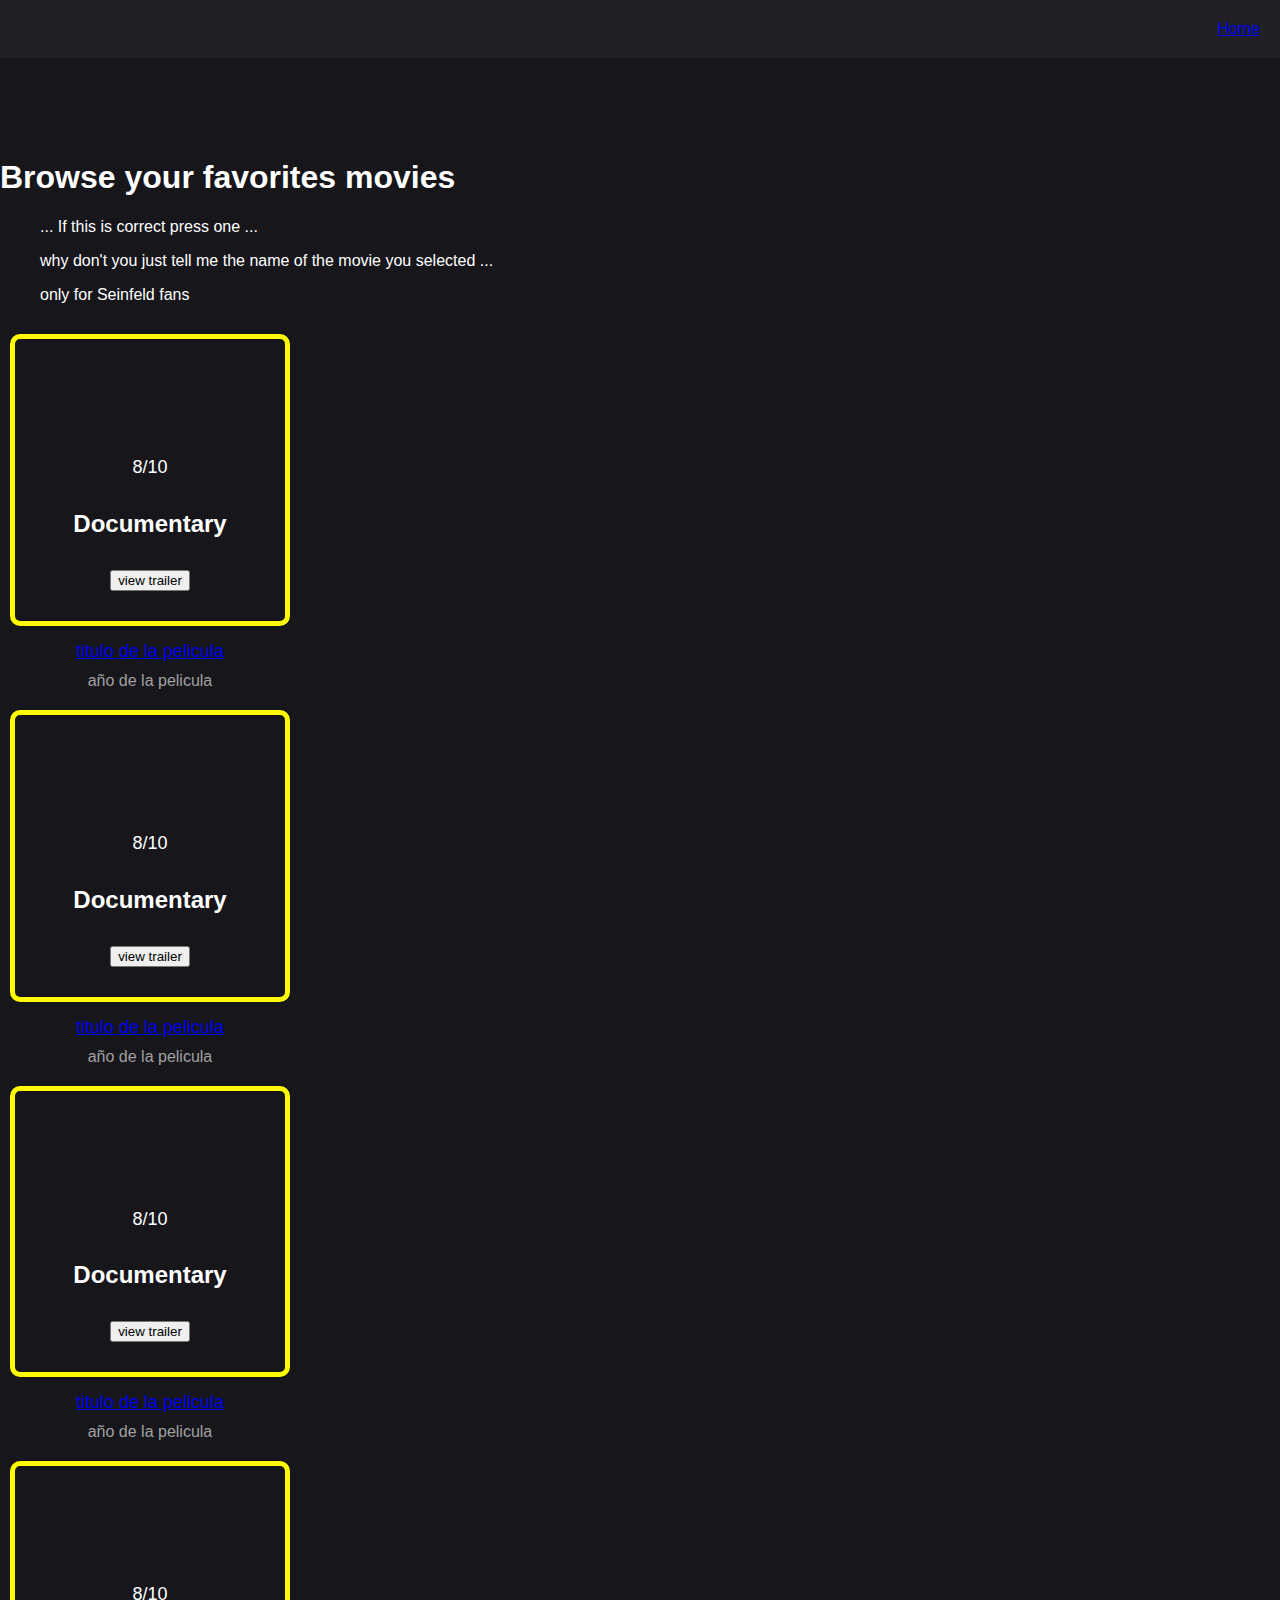
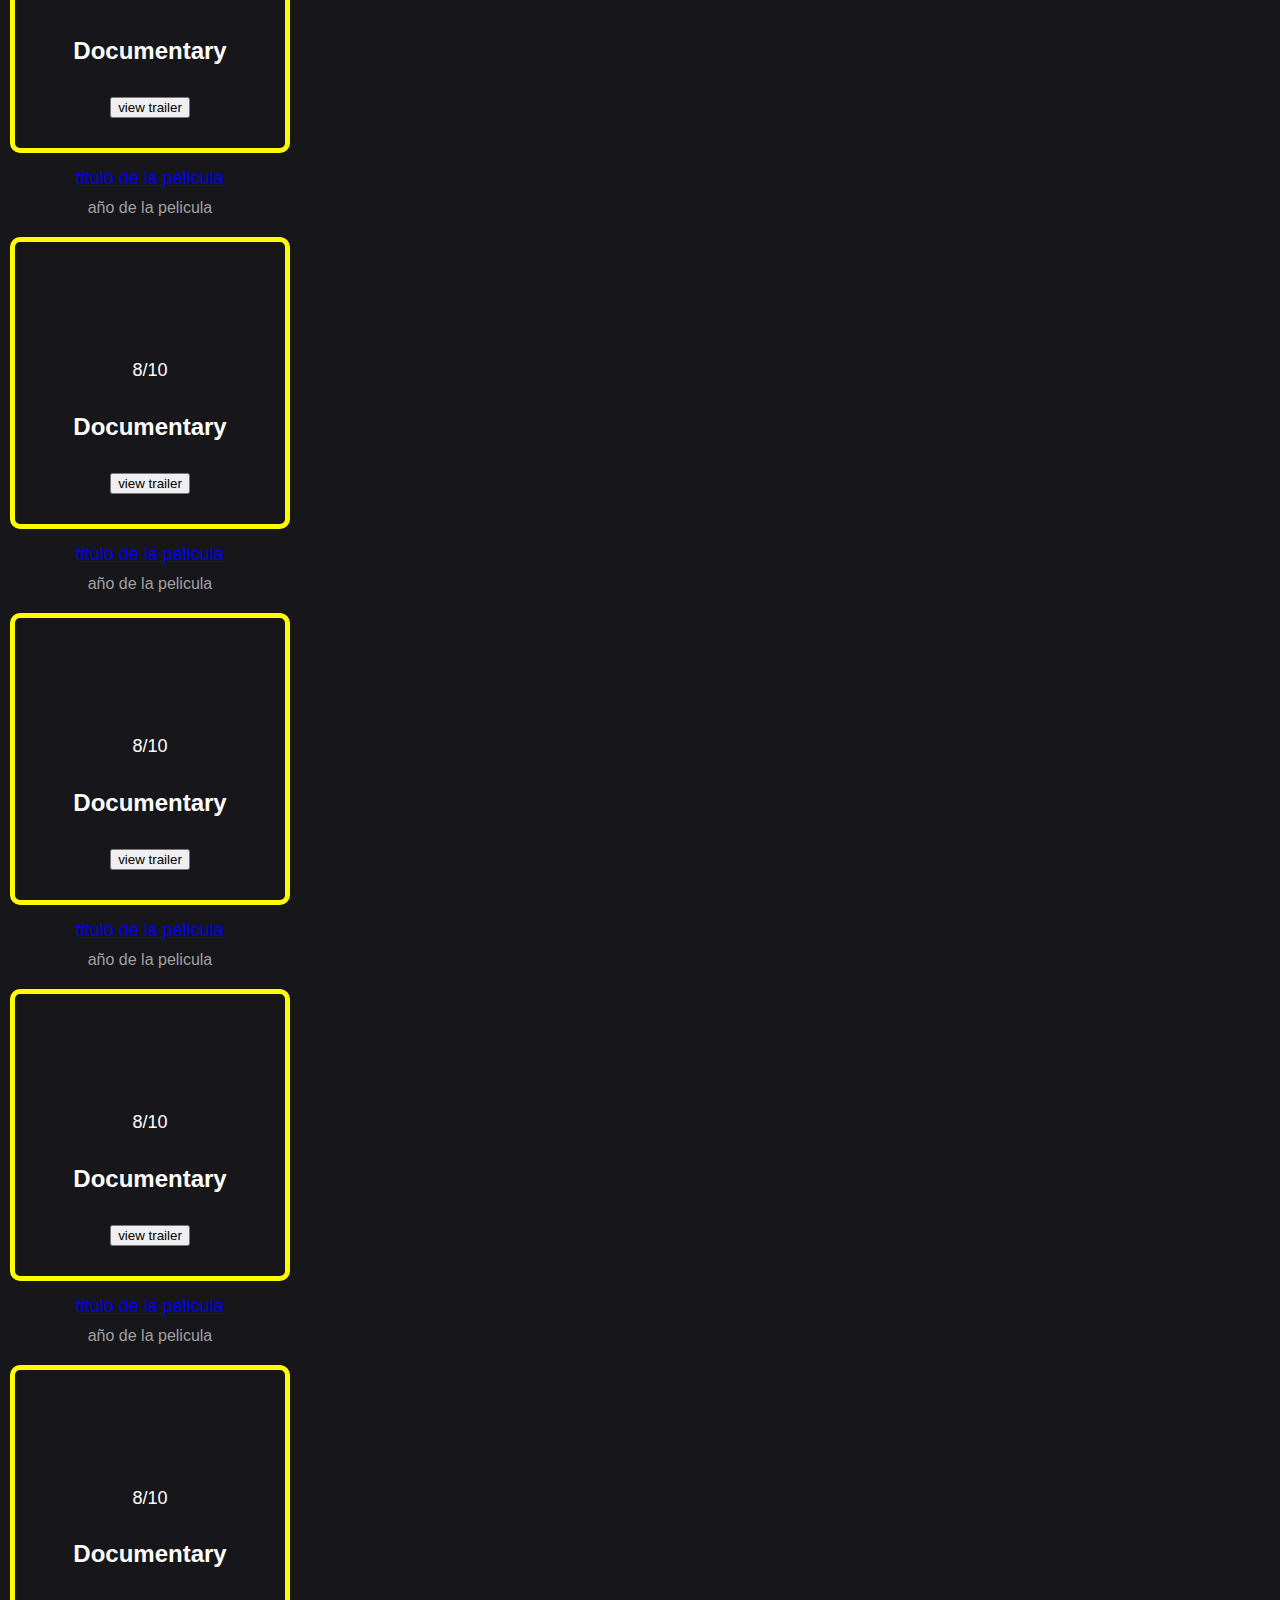
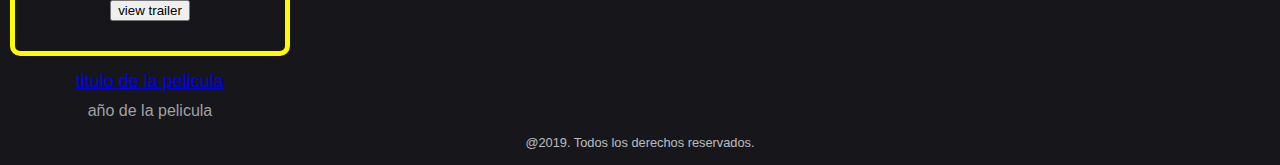
==== practica/index.html @ 7d9dc4d6 "practica" ====
<!DOCTYPE html>
<html lang="en">
<head>
    <meta charset="UTF-8">
    <meta name="viewport" content="width=device-width, initial-scale=1.0">
    <meta http-equiv="X-UA-Compatible" content="ie=edge">
    <title>Browse movies</title>
    <link rel="stylesheet" href="css/styles.css">
</head>
<body>
    <header class="header">
        <div class="row clearfix">
            <div class="col-6">
                <!-- colocar el logo. con link a inicio. -->
            </div>
            <div class="col-6">
                <nav>
                    <ul>
                        <li><a href="/">Home</a></li>
                        <!-- colocar link a la sección movies -->
                    </ul>
                </nav>
            </div>
        </div>
    </header>
    <main class="main">
        <div class="row clearfix">
            <div class="col-12">
                <h1>Browse your favorites movies</h1>
            </div>
        </div>
        <div class="row clearfix">
            <div class="col-12">
                <article class="article">
                    <div class="row">
                        <blockquote>
                            <p>... If this is correct press one ...</p>
                            <p>why don't you just tell me the name of the movie you selected ...</p>
                            <p>only for Seinfeld fans</p>
                        </blockquote>
                    </div>
                    <ul class="movies card-content">
                        <li class="card">
                            <figure>
                                <!-- verificar todas las imágenes y colocar el path y alt correspondiente -->
                                <img class="cover-image" src="path a la imagen" alt="">
                                <!-- agregar un atributo a la etiqueta figcaption que se llame data-image y cuyo valor sea = el título de la película. -->
                                <!-- repetir en todos los figcaptions -->
                                <figcaption><!-- <figcaption data-image="" -->
                                    <span class="icon-star"></span>
                                    <span class="rating">8/10</span>
                                    <h4>Documentary</h4>
                                    <button>view trailer</button>
                                </figcaption>
                            </figure>
                            <div class="movie-data">
                                <!-- colocar el nombre e inventar una año de la pelicula -->
                                <a href="#">titulo de la pelicula</a>
                                <div class="year-date">año de la pelicula</div>
                            </div>
                        </li>
                        <li class="card">
                            <figure>
                                <!-- verificar todas las imágenes y colocar el path y alt correspondiente -->
                                <img class="cover-image" src="path a la imagen" alt="">
                                <!-- agregar un atributo a la etiqueta figcaption que se llame data-image y cuyo valor sea = el título de la película. -->
                                <!-- repetir en todos los figcaptions -->
                                <figcaption>
                                    <!-- <figcaption data-image="" -->
                                    <span class="icon-star"></span>
                                    <span class="rating">8/10</span>
                                    <h4>Documentary</h4>
                                    <button>view trailer</button>
                                </figcaption>
                            </figure>
                            <div class="movie-data">
                                <!-- colocar el nombre e inventar una año de la pelicula -->
                                <a href="#">titulo de la pelicula</a>
                                <div class="year-date">año de la pelicula</div>
                            </div>
                        </li>
                        <li class="card">
                            <figure>
                                <!-- verificar todas las imágenes y colocar el path y alt correspondiente -->
                                <img class="cover-image" src="path a la imagen" alt="">
                                <!-- agregar un atributo a la etiqueta figcaption que se llame data-image y cuyo valor sea = el título de la película. -->
                                <!-- repetir en todos los figcaptions -->
                                <figcaption>
                                    <!-- <figcaption data-image="" -->
                                    <span class="icon-star"></span>
                                    <span class="rating">8/10</span>
                                    <h4>Documentary</h4>
                                    <button>view trailer</button>
                                </figcaption>
                            </figure>
                            <div class="movie-data">
                                <!-- colocar el nombre e inventar una año de la pelicula -->
                                <a href="#">titulo de la pelicula</a>
                                <div class="year-date">año de la pelicula</div>
                            </div>
                        </li>
                        <li class="card">
                            <figure>
                                <!-- verificar todas las imágenes y colocar el path y alt correspondiente -->
                                <img class="cover-image" src="path a la imagen" alt="">
                                <!-- agregar un atributo a la etiqueta figcaption que se llame data-image y cuyo valor sea = el título de la película. -->
                                <!-- repetir en todos los figcaptions -->
                                <figcaption>
                                    <!-- <figcaption data-image="" -->
                                    <span class="icon-star"></span>
                                    <span class="rating">8/10</span>
                                    <h4>Documentary</h4>
                                    <button>view trailer</button>
                                </figcaption>
                            </figure>
                            <div class="movie-data">
                                <!-- colocar el nombre e inventar una año de la pelicula -->
                                <a href="#">titulo de la pelicula</a>
                                <div class="year-date">año de la pelicula</div>
                            </div>
                        </li>
                        <li class="card">
                            <figure>
                                <!-- verificar todas las imágenes y colocar el path y alt correspondiente -->
                                <img class="cover-image" src="path a la imagen" alt="">
                                <!-- agregar un atributo a la etiqueta figcaption que se llame data-image y cuyo valor sea = el título de la película. -->
                                <!-- repetir en todos los figcaptions -->
                                <figcaption>
                                    <!-- <figcaption data-image="" -->
                                    <span class="icon-star"></span>
                                    <span class="rating">8/10</span>
                                    <h4>Documentary</h4>
                                    <button>view trailer</button>
                                </figcaption>
                            </figure>
                            <div class="movie-data">
                                <!-- colocar el nombre e inventar una año de la pelicula -->
                                <a href="#">titulo de la pelicula</a>
                                <div class="year-date">año de la pelicula</div>
                            </div>
                        </li>
                        <li class="card">
                            <figure>
                                <!-- verificar todas las imágenes y colocar el path y alt correspondiente -->
                                <img class="cover-image" src="path a la imagen" alt="">
                                <!-- agregar un atributo a la etiqueta figcaption que se llame data-image y cuyo valor sea = el título de la película. -->
                                <!-- repetir en todos los figcaptions -->
                                <figcaption>
                                    <!-- <figcaption data-image="" -->
                                    <span class="icon-star"></span>
                                    <span class="rating">8/10</span>
                                    <h4>Documentary</h4>
                                    <button>view trailer</button>
                                </figcaption>
                            </figure>
                            <div class="movie-data">
                                <!-- colocar el nombre e inventar una año de la pelicula -->
                                <a href="#">titulo de la pelicula</a>
                                <div class="year-date">año de la pelicula</div>
                            </div>
                        </li>
                        <li class="card">
                            <figure>
                                <!-- verificar todas las imágenes y colocar el path y alt correspondiente -->
                                <img class="cover-image" src="path a la imagen" alt="">
                                <!-- agregar un atributo a la etiqueta figcaption que se llame data-image y cuyo valor sea = el título de la película. -->
                                <!-- repetir en todos los figcaptions -->
                                <figcaption>
                                    <!-- <figcaption data-image="" -->
                                    <span class="icon-star"></span>
                                    <span class="rating">8/10</span>
                                    <h4>Documentary</h4>
                                    <button>view trailer</button>
                                </figcaption>
                            </figure>
                            <div class="movie-data">
                                <!-- colocar el nombre e inventar una año de la pelicula -->
                                <a href="#">titulo de la pelicula</a>
                                <div class="year-date">año de la pelicula</div>
                            </div>
                        </li>
                        <li class="card">
                            <figure>
                                <!-- verificar todas las imágenes y colocar el path y alt correspondiente -->
                                <img class="cover-image" src="path a la imagen" alt="">
                                <!-- agregar un atributo a la etiqueta figcaption que se llame data-image y cuyo valor sea = el título de la película. -->
                                <!-- repetir en todos los figcaptions -->
                                <figcaption>
                                    <!-- <figcaption data-image="" -->
                                    <span class="icon-star"></span>
                                    <span class="rating">8/10</span>
                                    <h4>Documentary</h4>
                                    <button>view trailer</button>
                                </figcaption>
                            </figure>
                            <div class="movie-data">
                                <!-- colocar el nombre e inventar una año de la pelicula -->
                                <a href="#">titulo de la pelicula</a>
                                <div class="year-date">año de la pelicula</div>
                            </div>
                        </li>
                    </ul>
                </article>
            </div>
        </div>
    </main>
    <footer>
        <div class="row">
            <div class="col-12">
                <p>@2019. Todos los derechos reservados.</p>
            </div>
        </div>
    </footer>
    <div class="modal hidden">
       <div class="modal-container">
            <div class="modal-header">
                <h2>Comprar tickets</h2>
                <p>Selecciona la cantidad de tickets que quieres comprar</p>
                <button class="icon-cerrar"></button>
            </div>
            <div class="modal-content">
                <form action="">
                    <div class="form-group">
                        <label for="nombre">Nombre del titular del ticket</label>
                        <input type="text" name="nombre" id="nombre" placeholder="escribe el nombre del titular del ticket">
                    </div>
                    <div class="form-group">
                        <label for="cantidad">Cantidad de tickets</label>
                        <input type="number" name="cantidad" id="cantidad" placeholder="elige la cantidad de tickets a comprar">
                    </div>
                    <div class="form-group">
                        <p>Confirma si la película es la correcta</p>
                        <p id="pelicula"></p>
                        <input type="checkbox" name="confirmacion" id="confirmacion"><label for="confirmacion">Si, la película es la correcta</label>
                    </div>
                    <div class="form-group">
                        <div id="messages"></div>
                        <input type="submit" value="confirmar y crear ticket">
                    </div>
                </form>
            </div>
       </div>
    </div>
    <!-- linkeamos nuestro html al javascript -->
</body>
</html>
---- practica/css/styles.css ----
*,
*:before,
*:after {
    box-sizing: border-box;
}
/* crear la clase clearfix para que no se colapsen los elementos que tienen hijos flotados */

body {
    margin: 0;
    background: #16161b;
    font-family: rubik, Arial, Helvetica, sans-serif;
    color: white;
}
/* establecer que la row tenga un ancho máximo de 1080px y un ancho del 100%, además debe estar centrada. */
.row {

}
/* las columnas deben flotar a la izquierda, deben tener un ancho máximo de 50% y un ancho del 100%; */
.col-6 {

}
.col-6:last-of-type {
    text-align: right;
}
ul {
    list-style: none;
    padding: 0;
    margin: 0;
}
/* los items de la lista deben tener una propiedad display que les permita colocarse uno al lado del otro, pero al mismo tiempo
entender ordenes del tipo margin, padding, width o height */
li {

}
nav li {
    margin-right: 20px;
}
/* quitar el subrayado de los links, y hacer que el color sea blanco*/
a {
 
}
img {
    max-width: 100%;
}
figure {
    margin:0;
}
.hidden {
    opacity: 0;
    transform: scale(0);
}
/* el icono de estrella debe tener como fondo la imagen estrella-roja.png */
.icon-star {

    background-size: contain;
    display: block;
    width: 60px;
    height: 60px;
    margin: 0 auto;
}
.icon-cerrar {
    border: 0;
    background: 0;
    margin: 0;
    padding: 0;
    width: 40px;
    height: 40px;
    position: absolute;
    right: 20px;
    top: 30px;
    outline: 0;
}
.icon-cerrar:before,
.icon-cerrar:after {
    content: '';
    width: 30px;
    height: 5px;
    background: orangered;
    display: block;
    position: absolute;
    top: 20px;
    left: 10px;
    transform: rotate(135deg);
}
.icon-cerrar:after {
    transform: rotate(225deg);
}
/* el header debe tener una posición fija, de modo que si hago scroll se mueva con el viewport. */
.header {
    padding: 20px 0;
    background: #202025;

}
.main {
    padding-top: 80px;
}
.card-content {
    width: 100%;
    text-align: center;
    margin-top: 30px;
}
.card {
    margin: 20px 10px 10px;
    width: calc((100% / 4) - 40px);
}
.card img {
    border-radius: 10px;
}
.card figure {
    border: 5px solid rgb(255, 251, 0);
    border-radius: 10px;
    margin-bottom: 10px;

    /* debe tener una posición relativa a sí mismo */
}
.card figure figcaption {
    border-radius: 10px;

    /* debe estar posicionado de manera absoluta respecto del elemento figure.
    Debe ir desde el extremo superior izquierdo hasta el extremo inferior derecho.
    */
  
    padding: 30px;
    /* cambiar la opacidad a 0 */
    transition: 0.5s ease;
}
/* después de haber realizado la dos últimas reglas, descomentar la que sigue */
/*
.card figure:hover figcaption {
    opacity: 1;
    background: rgba(0,0,0,0.8);
}*/
.card .rating {
    display: block;
    margin-top: 10px;
    font-size: 18px;
}
.card figure h4 {
    font-size: 24px;
}
.movie-data {
    margin: 15px 0;
}
.movie-data a {
    font-size: 18px;
    font-weight: 500;
}
.year-date {
    color: rgb(161, 161, 161);
    margin-top: 10px;
}
footer {
    margin: 15px 0;
}
footer p {
    text-align: center;
    opacity: 0.7;
    font-size: 80%;
}
.modal:before {
    content: '';
    position: fixed;
    top: 0;
    left:0;
    right:0;
    bottom: 0;
    height: 100%;
    background:rgba(0,0,0,0.8);
}
.modal-container {
    position: fixed;
    top: 50%;
    left: 50%;
    transform: translate(-50%, -50%);
    width: 100%;
    background: white;
    max-width: 1080px;
    margin: 0 auto;
    padding: 30px;
    color: #4d4d53;
    border-radius: 10px;
}
.modal h2 {
    margin-top:0;
}
.form-group {
    margin: 10px 0;
}
.form-group input:not([type="checkbox"]) {
    width: 100%;
    margin: 10px 0;
    padding: 7px 10px;
}
input[type="checkbox"] {
    margin: 10px 10px 10px 0;
}
.form-group p {
    margin: 0;
}
.form-group input[type="submit"] {
    background: darkorange;
    color: white;
    border: 0;
    border-radius: 10px;
    font-size: 18px;
}
#pelicula {
    padding: 5px 10px;
    margin: 15px 0;
    background: orangered;
    color: white;
}
#messages {
    color: red;
}
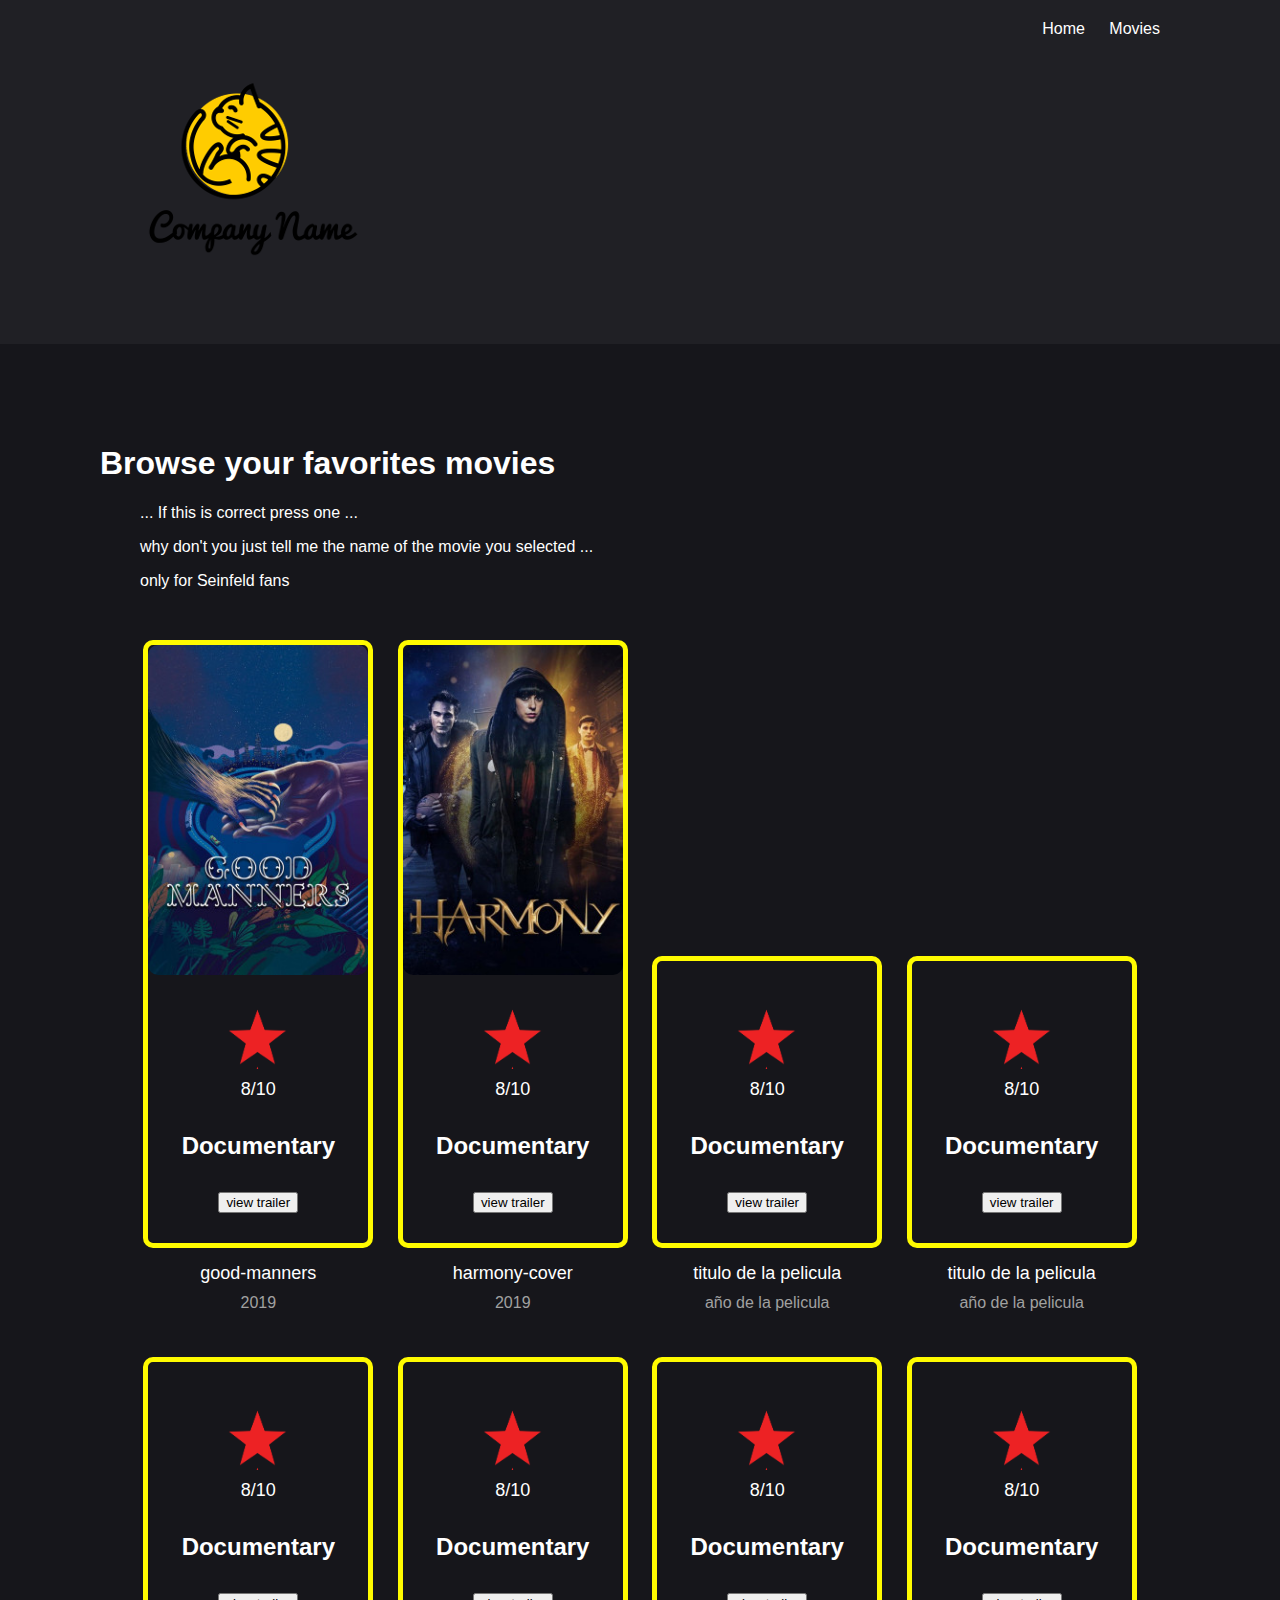
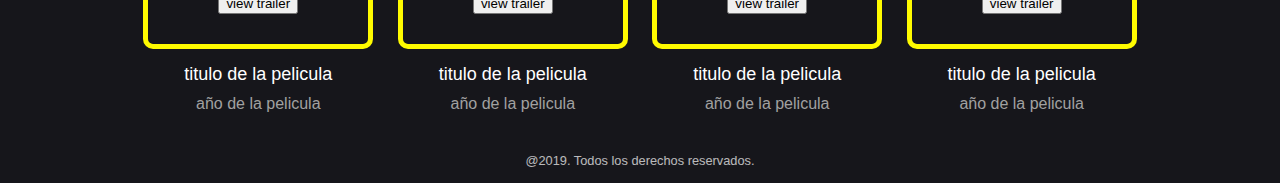
==== commit 4af26cd7: "primer" ====
--- a/practica/index.html
+++ b/practica/index.html
@@ -12,12 +12,14 @@
         <div class="row clearfix">
             <div class="col-6">
                 <!-- colocar el logo. con link a inicio. -->
+                <a href="#"><img src="img/logo.png"></a>
             </div>
             <div class="col-6">
                 <nav>
                     <ul>
                         <li><a href="/">Home</a></li>
                         <!-- colocar link a la sección movies -->
+                        <li><a href="#movies">Movies</a></li>
                     </ul>
                 </nav>
             </div>
@@ -26,7 +28,7 @@
     <main class="main">
         <div class="row clearfix">
             <div class="col-12">
-                <h1>Browse your favorites movies</h1>
+                <h1 id="movies">Browse your favorites movies</h1>
             </div>
         </div>
         <div class="row clearfix">
@@ -43,40 +45,40 @@
                         <li class="card">
                             <figure>
                                 <!-- verificar todas las imágenes y colocar el path y alt correspondiente -->
-                                <img class="cover-image" src="path a la imagen" alt="">
-                                <!-- agregar un atributo a la etiqueta figcaption que se llame data-image y cuyo valor sea = el título de la película. -->
-                                <!-- repetir en todos los figcaptions -->
-                                <figcaption><!-- <figcaption data-image="" -->
-                                    <span class="icon-star"></span>
-                                    <span class="rating">8/10</span>
-                                    <h4>Documentary</h4>
-                                    <button>view trailer</button>
-                                </figcaption>
-                            </figure>
-                            <div class="movie-data">
-                                <!-- colocar el nombre e inventar una año de la pelicula -->
-                                <a href="#">titulo de la pelicula</a>
-                                <div class="year-date">año de la pelicula</div>
-                            </div>
-                        </li>
-                        <li class="card">
-                            <figure>
-                                <!-- verificar todas las imágenes y colocar el path y alt correspondiente -->
-                                <img class="cover-image" src="path a la imagen" alt="">
-                                <!-- agregar un atributo a la etiqueta figcaption que se llame data-image y cuyo valor sea = el título de la película. -->
-                                <!-- repetir en todos los figcaptions -->
-                                <figcaption>
-                                    <!-- <figcaption data-image="" -->
-                                    <span class="icon-star"></span>
-                                    <span class="rating">8/10</span>
-                                    <h4>Documentary</h4>
-                                    <button>view trailer</button>
-                                </figcaption>
-                            </figure>
-                            <div class="movie-data">
-                                <!-- colocar el nombre e inventar una año de la pelicula -->
-                                <a href="#">titulo de la pelicula</a>
-                                <div class="year-date">año de la pelicula</div>
+                                <img class="cover-image" src="img/good-manners-cover.jpg" alt="good-manners">
+                                <!-- agregar un atributo a la etiqueta figcaption que se llame data-image y cuyo valor sea = el título de la película. -->
+                                <!-- repetir en todos los figcaptions -->
+                                <figcaption data-image="good-manners"><!-- <figcaption data-image="" -->
+                                    <span class="icon-star"></span>
+                                    <span class="rating">8/10</span>
+                                    <h4>Documentary</h4>
+                                    <button>view trailer</button>
+                                </figcaption>
+                            </figure>
+                            <div class="movie-data">
+                                <!-- colocar el nombre e inventar una año de la pelicula -->
+                                <a href="#comprarTickets">good-manners</a>
+                                <div class="year-date">2019</div>
+                            </div>
+                        </li>
+                        <li class="card">
+                            <figure>
+                                <!-- verificar todas las imágenes y colocar el path y alt correspondiente -->
+                                <img class="cover-image" src="img/harmony-cover.jpg" alt="harmony-cover">
+                                <!-- agregar un atributo a la etiqueta figcaption que se llame data-image y cuyo valor sea = el título de la película. -->
+                                <!-- repetir en todos los figcaptions -->
+                                <figcaption data-image="harmony-cover">
+                                    <!-- <figcaption data-image="" -->
+                                    <span class="icon-star"></span>
+                                    <span class="rating">8/10</span>
+                                    <h4>Documentary</h4>
+                                    <button>view trailer</button>
+                                </figcaption>
+                            </figure>
+                            <div class="movie-data">
+                                <!-- colocar el nombre e inventar una año de la pelicula -->
+                                <a href="#comprarTickets">harmony-cover</a>
+                                <div class="year-date">2019</div>
                             </div>
                         </li>
                         <li class="card">
@@ -214,7 +216,7 @@
     <div class="modal hidden">
        <div class="modal-container">
             <div class="modal-header">
-                <h2>Comprar tickets</h2>
+                <h2 id="comprarTickets">Comprar tickets</h2>
                 <p>Selecciona la cantidad de tickets que quieres comprar</p>
                 <button class="icon-cerrar"></button>
             </div>
@@ -242,5 +244,7 @@
        </div>
     </div>
     <!-- linkeamos nuestro html al javascript -->
+    <script src="js/initial.js"></script>
+    <script src="js/main.js"></script>
 </body>
 </html>--- a/practica/css/styles.css
+++ b/practica/css/styles.css
@@ -5,6 +5,12 @@
 }
 /* crear la clase clearfix para que no se colapsen los elementos que tienen hijos flotados */
 
+.clearfix:after {
+    content: '';
+    clear: both;
+    display: block;
+}
+
 body {
     margin: 0;
     background: #16161b;
@@ -13,11 +19,15 @@
 }
 /* establecer que la row tenga un ancho máximo de 1080px y un ancho del 100%, además debe estar centrada. */
 .row {
-
+    width: 100%;
+    max-width: 1080px;
+    margin: auto auto;
 }
 /* las columnas deben flotar a la izquierda, deben tener un ancho máximo de 50% y un ancho del 100%; */
 .col-6 {
-
+    float: left;
+    width: 100%;
+    max-width: 50%;
 }
 .col-6:last-of-type {
     text-align: right;
@@ -30,14 +40,15 @@
 /* los items de la lista deben tener una propiedad display que les permita colocarse uno al lado del otro, pero al mismo tiempo
 entender ordenes del tipo margin, padding, width o height */
 li {
-
+    display: inline-block;
 }
 nav li {
     margin-right: 20px;
 }
 /* quitar el subrayado de los links, y hacer que el color sea blanco*/
 a {
- 
+    text-decoration: none;
+    color: white;
 }
 img {
     max-width: 100%;
@@ -51,7 +62,7 @@
 }
 /* el icono de estrella debe tener como fondo la imagen estrella-roja.png */
 .icon-star {
-
+    background-image: url("../img/estrella-roja.png");
     background-size: contain;
     display: block;
     width: 60px;
